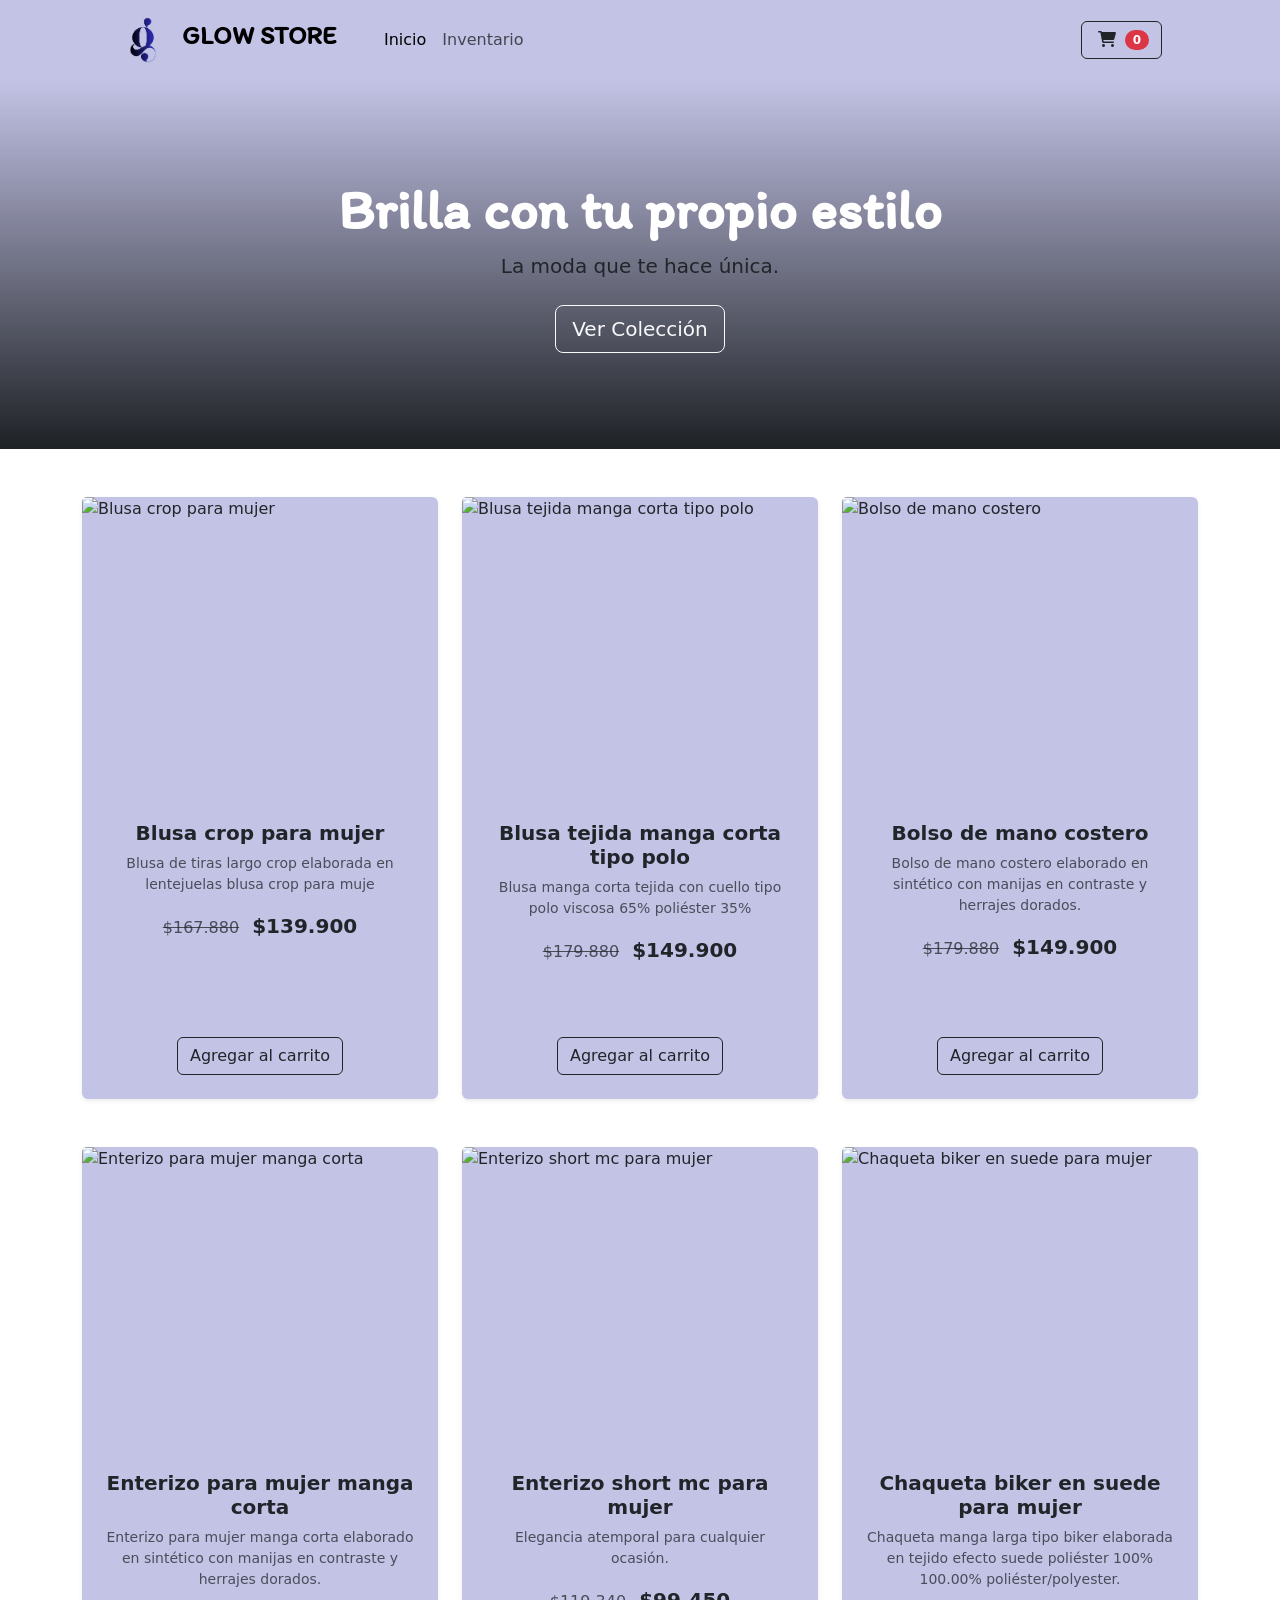
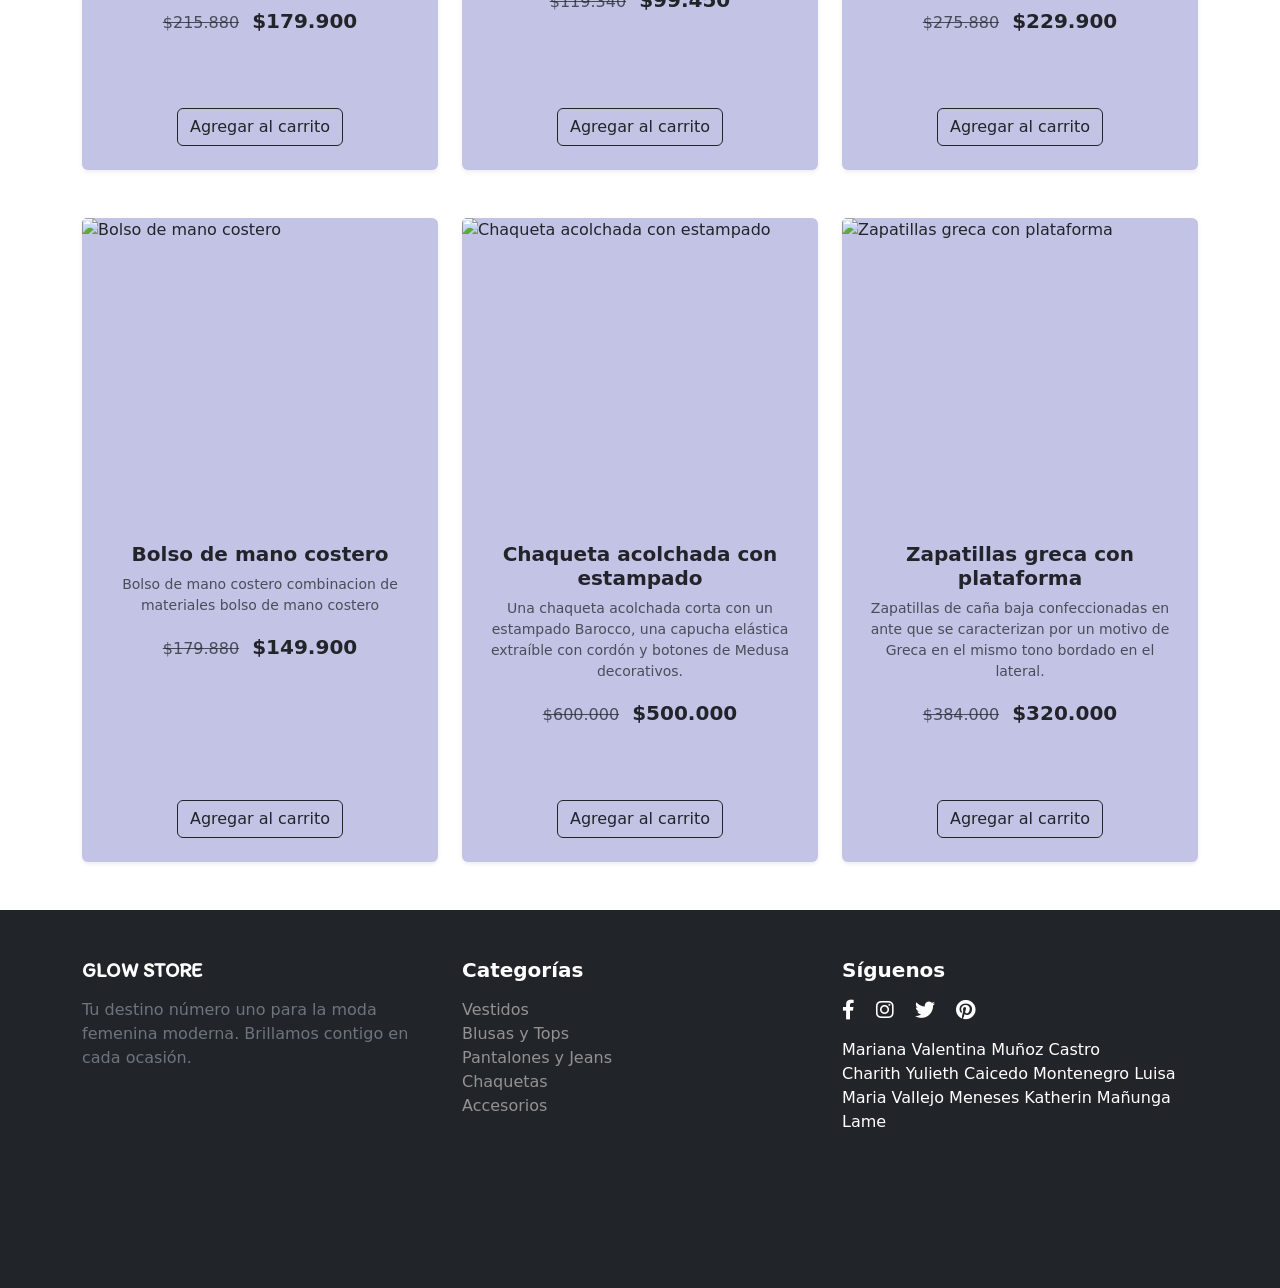
==== inventario.html @ 7732dd70 "Page inventario creada" ====
<!DOCTYPE html>
<html lang="en">

<head>
    <meta charset="UTF-8">
    <meta name="viewport" content="width=device-width, initial-scale=1.0">
    <link href="https://cdn.jsdelivr.net/npm/bootstrap@5.3.8/dist/css/bootstrap.min.css" rel="stylesheet"
        integrity="sha384-sRIl4kxILFvY47J16cr9ZwB07vP4J8+LH7qKQnuqkuIAvNWLzeN8tE5YBujZqJLB" crossorigin="anonymous">
    <!-- Font Awesome -->
    <!-- Font Awesome -->
    <link rel="stylesheet" href="https://cdnjs.cloudflare.com/ajax/libs/font-awesome/6.0.0/css/all.min.css">
    <!-- Google Fonts -->
    <link href="https://fonts.googleapis.com/css2?family=Itim&display=swap" rel="stylesheet">
    <link rel="shortcut icon" href="logo.png" type="image/x-icon">    
    <title>GlowStore</title>
</head>

<body>

    <nav class="navbar navbar-expand-lg navbar-light sticky-top" style="background-color: #C3C3E6;">
        <div class="container px-4 px-lg-5">
            <a class="navbar-brand fw-bold" href="#" style="font-family: 'Itim', cursive; font-size: 1.6rem;">
                <img src="logo.png" alt="GlowStore Logo" width="50" height="50"
                    class="d-inline-block align-text-top rounded-circle me-2">
                <span class="align-middle">GLOW STORE</span>
            </a>
            <button class="navbar-toggler" type="button" data-bs-toggle="collapse"
                data-bs-target="#navbarSupportedContent" aria-controls="navbarSupportedContent" aria-expanded="false"
                aria-label="Toggle navigation"><span class="navbar-toggler-icon"></span></button>
            <div class="collapse navbar-collapse" id="navbarSupportedContent">
                <ul class="navbar-nav me-auto mb-2 mb-lg-0 ms-lg-4">
                    <li class="nav-item"><a class="nav-link active" aria-current="page" href="index.html">Inicio</a></li>

                    <li class="nav-item"><a class="nav-link" href="inventario.html">Inventario</a></li>
                </ul>
                <button class="btn btn-outline-dark" type="button" data-bs-toggle="modal"
                    data-bs-target="#carritoModal">
                    <i class="bi-cart-fill me-1"></i>
                    <i class="fas fa-shopping-cart"></i>
                    <span class="badge bg-danger text-white ms-1 rounded-pill" id="contador-carrito">0</span>
                </button>
            </div>
        </div>
    </nav>

    <!-- Header-->
    <header class="bg-dark py-5"
        style="background-image: linear-gradient(rgba(195, 195, 230, 1), rgba(0, 0, 0, 0.1)), url('https://elaco.vtexassets.com/assets/vtex.file-manager-graphql/images/94b06efb-9411-430d-9be1-f4e11fd6fd67___4d2be384380740617ce18d94653df409.jpg'); background-size: cover; background-position: top;">
        <div class="container px-4 px-lg-5 my-5">
            <div class="text-center text-white">
                <h1 class="display-4 fw-bolder " style="font-family: 'Itim', cursive;">Brilla con tu propio estilo</h1>
                <p class="lead fw-normal text-dark text-bold mb-0">La moda que te hace única.</p>
                <a class="btn btn-outline-light btn-lg mt-4" href="#contenedor-productos">Ver Colección</a>
            </div>
        </div>
    </header>

    <main class="container">
        <div class="row" id="contenedor-productos">
        </div>
    </main>

    <div class="modal fade" id="carritoModal" tabindex="-1" aria-hidden="true">
        <div class="modal-dialog">
            <div class="modal-content">
                <div class="modal-header">
                    <h5 class="modal-title font-monospace">TU COMPRA</h5>
                    <button type="button" class="btn-close" data-bs-dismiss="modal"></button>
                </div>
                <div class="modal-body">
                    <div id="items-carrito">
                    </div>
                    <div class="text-end mt-3">
                        <h4>Total: $<span id="total-precio">0</span></h4>
                    </div>
                </div>
                <div class="modal-footer">
                    <button class="btn btn-secondary" id="vaciar-carrito">Vaciar</button>
                    <button class="btn btn-dark">Pagar Ahora</button>
                </div>
            </div>
        </div>
    </div>

    <!-- Footer -->
    <footer class="bg-dark text-white py-5 mt-5">
        <div class="container" id="footer">
            <div class="row">
                <div class="col-md-4 mb-4">
                    <h5 class="fw-bold mb-3" style="font-family: 'Itim', cursive;">GLOW STORE</h5>
                    <p class="text-secondary">Tu destino número uno para la moda femenina moderna. Brillamos contigo en cada
                        ocasión.</p>
                </div>
                <div class="col-md-4 mb-4">
                    <h5 class="fw-bold mb-3">Categorías</h5>
                    <ul class="list-unstyled">
                        <li><a href="#" class="text-white-50 text-decoration-none">Vestidos</a></li>
                        <li><a href="#" class="text-white-50 text-decoration-none">Blusas y Tops</a></li>
                        <li><a href="#" class="text-white-50 text-decoration-none">Pantalones y Jeans</a></li>
                        <li><a href="#" class="text-white-50 text-decoration-none">Chaquetas</a></li>
                        <li><a href="#" class="text-white-50 text-decoration-none">Accesorios</a></li>
                    </ul>
                </div>
                <div class="col-md-4 mb-4">
                    <h5 class="fw-bold mb-3">Síguenos</h5>
                    <div class="mb-3">
                        <a href="#" class="text-white me-3"><i class="fab fa-facebook-f fa-lg"></i></a>
                        <a href="#" class="text-white me-3"><i class="fab fa-instagram fa-lg"></i></a>
                        <a href="#" class="text-white me-3"><i class="fab fa-twitter fa-lg"></i></a>
                        <a href="https://co.pinterest.com/" class="text-white"><i class="fab fa-pinterest fa-lg"></i></a>
                    </div>
                    <span class="text-white py-3"> Mariana Valentina Muñoz Castro</span>
                    <br>
                    <span class="text-white py-3"> Charith Yulieth Caicedo Montenegro</span>
                    <span class="text-white py-3"> Luisa Maria Vallejo Meneses</span>
                    <span class="text-white py-3"> Katherin Mañunga Lame</span>
                    <p class="text-muted mt-4 small">&copy; 2026 GlowStore. Todos los derechos reservados.</p>
                </div>
            </div>
        </div>
    </footer>

    <script src="https://cdn.jsdelivr.net/npm/bootstrap@5.3.8/dist/js/bootstrap.bundle.min.js"
        integrity="sha384-FKyoEForCGlyvwx9Hj09JcYn3nv7wiPVlz7YYwJrWVcXK/BmnVDxM+D2scQbITxI"
        crossorigin="anonymous"></script>
    <script src="script.js"></script>
</body>

</html>
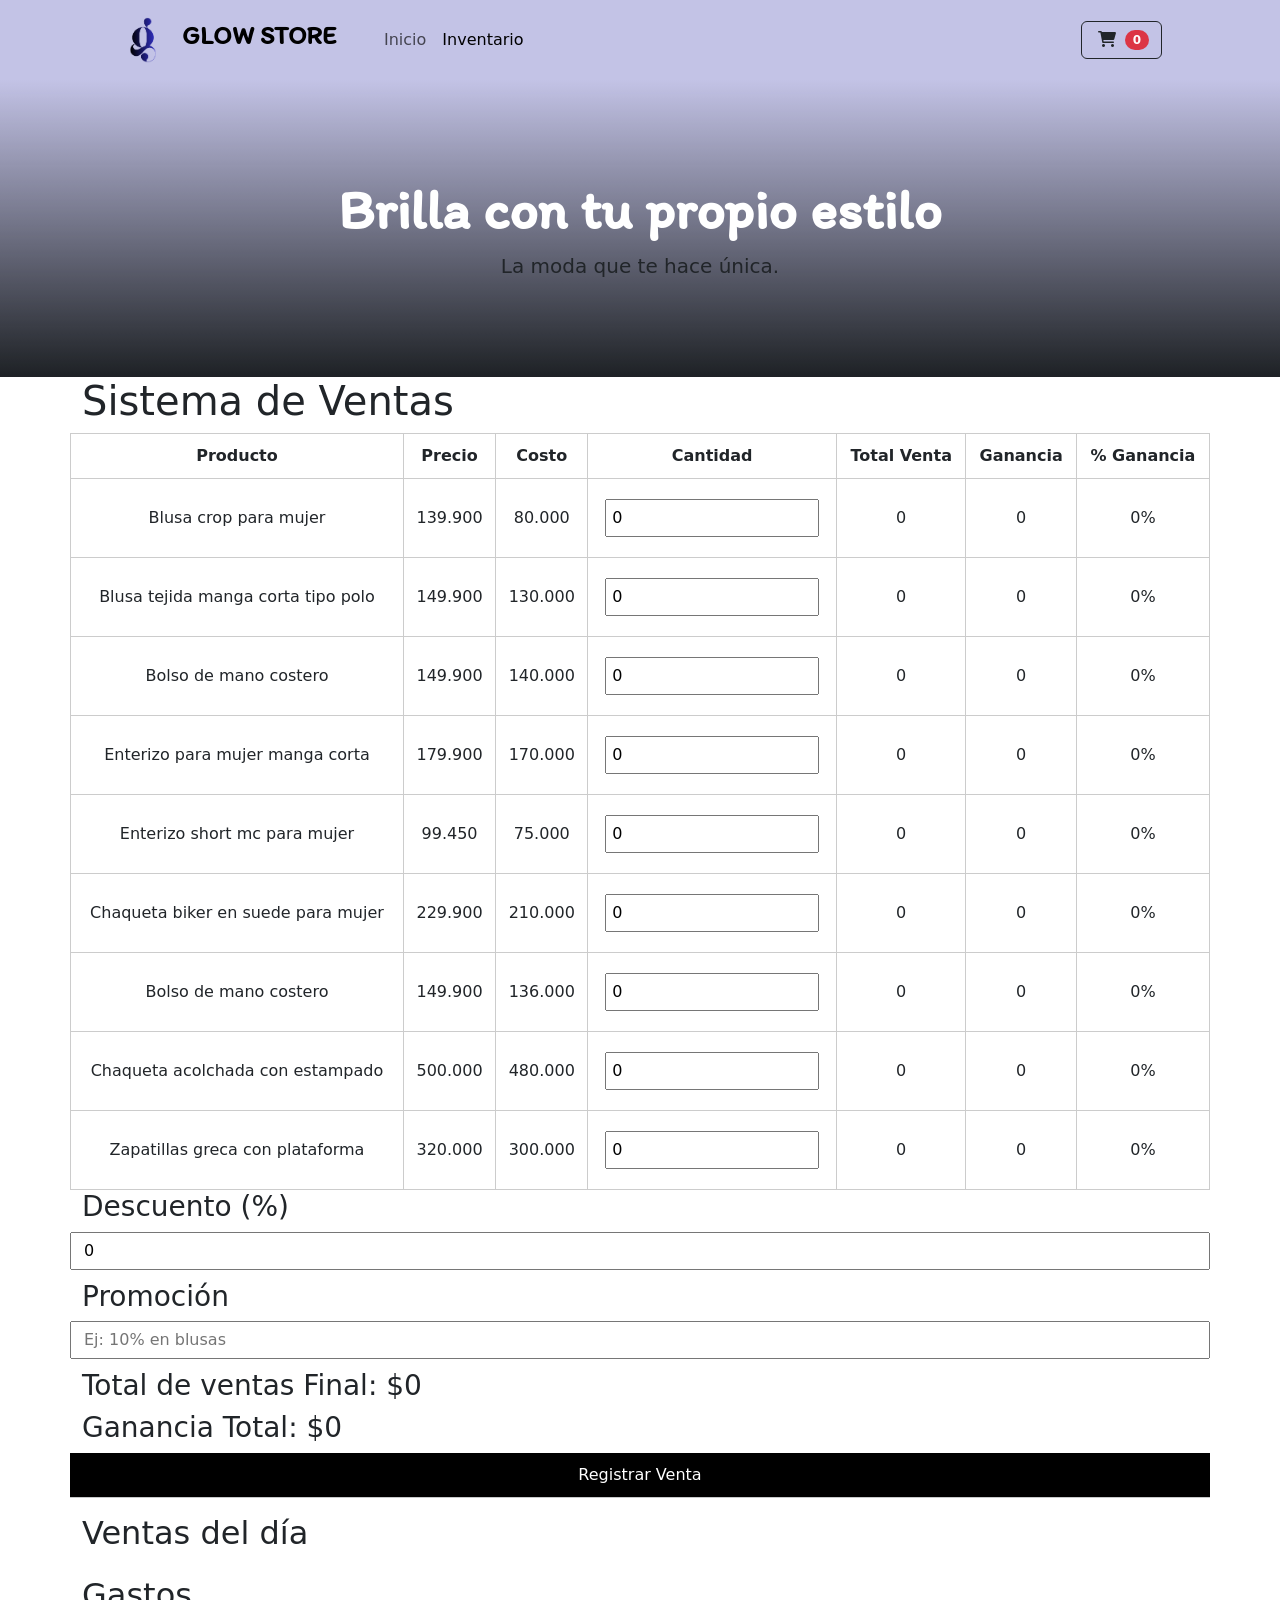
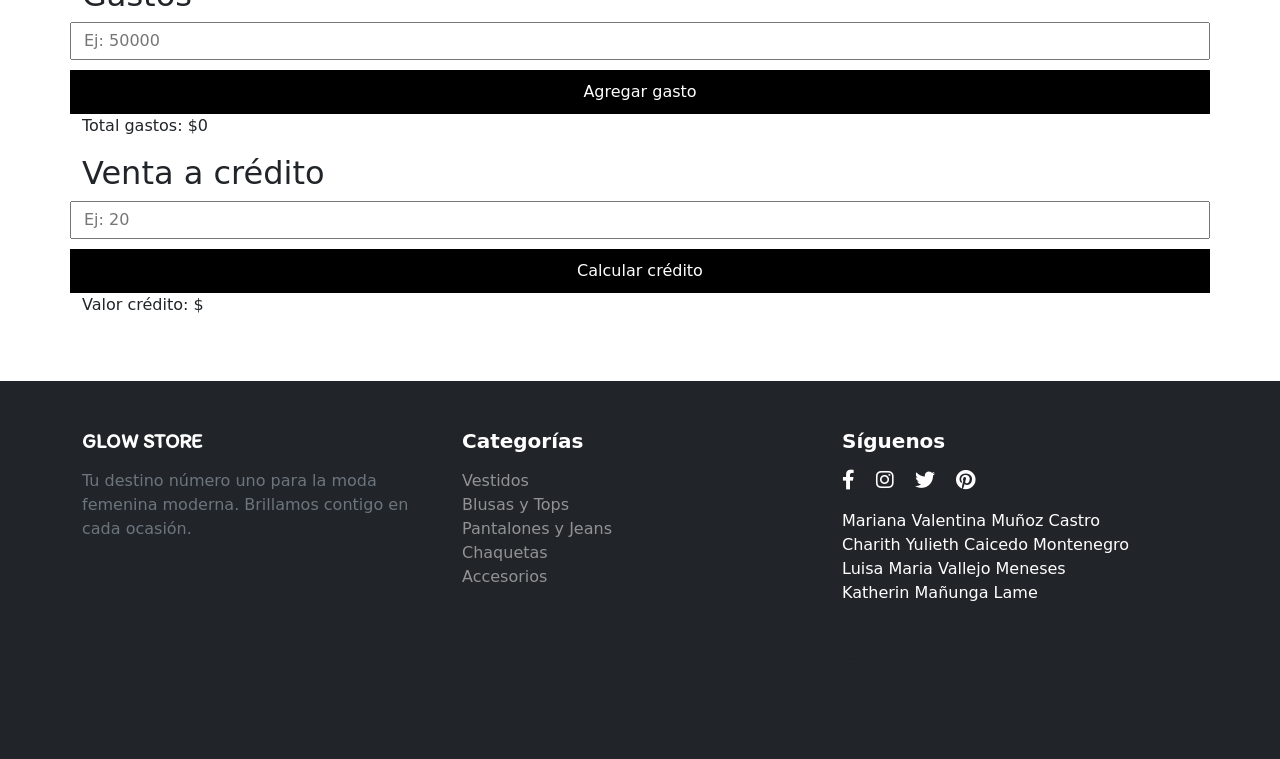
==== commit 643d4f76: "seccion de inventario" ====
--- a/inventario.html
+++ b/inventario.html
@@ -11,6 +11,7 @@
     <link rel="stylesheet" href="https://cdnjs.cloudflare.com/ajax/libs/font-awesome/6.0.0/css/all.min.css">
     <!-- Google Fonts -->
     <link href="https://fonts.googleapis.com/css2?family=Itim&display=swap" rel="stylesheet">
+    <link rel="stylesheet" href="libs/styles.css">
     <link rel="shortcut icon" href="logo.png" type="image/x-icon">    
     <title>GlowStore</title>
 </head>
@@ -29,9 +30,9 @@
                 aria-label="Toggle navigation"><span class="navbar-toggler-icon"></span></button>
             <div class="collapse navbar-collapse" id="navbarSupportedContent">
                 <ul class="navbar-nav me-auto mb-2 mb-lg-0 ms-lg-4">
-                    <li class="nav-item"><a class="nav-link active" aria-current="page" href="index.html">Inicio</a></li>
+                    <li class="nav-item"><a class="nav-link" aria-current="page" href="index.html">Inicio</a></li>
 
-                    <li class="nav-item"><a class="nav-link" href="inventario.html">Inventario</a></li>
+                    <li class="nav-item"><a class="nav-link active" href="inventario.html">Inventario</a></li>
                 </ul>
                 <button class="btn btn-outline-dark" type="button" data-bs-toggle="modal"
                     data-bs-target="#carritoModal">
@@ -50,13 +51,64 @@
             <div class="text-center text-white">
                 <h1 class="display-4 fw-bolder " style="font-family: 'Itim', cursive;">Brilla con tu propio estilo</h1>
                 <p class="lead fw-normal text-dark text-bold mb-0">La moda que te hace única.</p>
-                <a class="btn btn-outline-light btn-lg mt-4" href="#contenedor-productos">Ver Colección</a>
             </div>
         </div>
     </header>
 
     <main class="container">
-        <div class="row" id="contenedor-productos">
+        <div class="row">
+                <h1>Sistema de Ventas</h1>
+
+            <table>
+                <thead>
+                    <tr>
+                        <th>Producto</th>
+                        <th>Precio</th>
+                        <th>Costo</th>
+                        <th>Cantidad</th>
+                        <th>Total Venta</th>
+                        <th>Ganancia</th>
+                        <th>% Ganancia</th>
+                    </tr>
+                </thead>
+                <!-- <thead>
+                    <tr>
+                        <th>Producto</th>
+                        <th>Precio</th>
+                        <th>Cantidad</th>
+                        <th>Total</th>
+                    </tr>
+                </thead> -->
+                <tbody id="tabla-productos"></tbody>
+            </table>
+
+            <h3>Descuento (%)</h3>
+            <input type="number" id="descuento" value="0">
+
+            <h3>Promoción</h3>
+            <input type="text" id="promo" placeholder="Ej: 10% en blusas">
+
+            <h3>Total de ventas Final: $<span id="total-final">0</span></h3>
+            <h3>Ganancia Total: $<span id="ganancia-total">0</span></h3>
+
+            <button onclick="registrarVenta()">Registrar Venta</button>
+
+            <hr>
+
+            <h2>Ventas del día</h2>
+            <ul id="ventas-dia"></ul>
+
+            <h2>Gastos</h2>
+            <input type="number" id="gasto-input" placeholder="Ej: 50000">
+            <button onclick="agregarGasto()">Agregar gasto</button>
+            <p>Total gastos: $<span id="total-gastos">0</span></p>
+
+            <h2>Venta a crédito</h2>
+            <input type="number" id="porcentaje-credito" placeholder="Ej: 20">
+            <button onclick="calcularCredito()">Calcular crédito</button>
+            <p>Valor crédito: $<span id="credito"></span></p>
+        
+            
         </div>
     </main>
 
@@ -112,7 +164,9 @@
                     <span class="text-white py-3"> Mariana Valentina Muñoz Castro</span>
                     <br>
                     <span class="text-white py-3"> Charith Yulieth Caicedo Montenegro</span>
+                    <br>
                     <span class="text-white py-3"> Luisa Maria Vallejo Meneses</span>
+                    <br>
                     <span class="text-white py-3"> Katherin Mañunga Lame</span>
                     <p class="text-muted mt-4 small">&copy; 2026 GlowStore. Todos los derechos reservados.</p>
                 </div>
@@ -123,7 +177,8 @@
     <script src="https://cdn.jsdelivr.net/npm/bootstrap@5.3.8/dist/js/bootstrap.bundle.min.js"
         integrity="sha384-FKyoEForCGlyvwx9Hj09JcYn3nv7wiPVlz7YYwJrWVcXK/BmnVDxM+D2scQbITxI"
         crossorigin="anonymous"></script>
-    <script src="script.js"></script>
+        <script src="script.js"></script>
+        <script src="ventas.js"></script>
 </body>
 
-</html>+</html> 
--- a/libs/styles.css
+++ b/libs/styles.css
@@ -0,0 +1,26 @@
+
+
+table {
+    width: 100%;
+    border-collapse: collapse;
+    background: white;
+}
+
+th, td {
+    padding: 10px;
+    border: 1px solid #ccc;
+    text-align: center;
+}
+
+input {
+    margin: 10px 0;
+    padding: 5px;
+}
+
+button {
+    padding: 10px;
+    background: black;
+    color: white;
+    border: none;
+    cursor: pointer;
+}
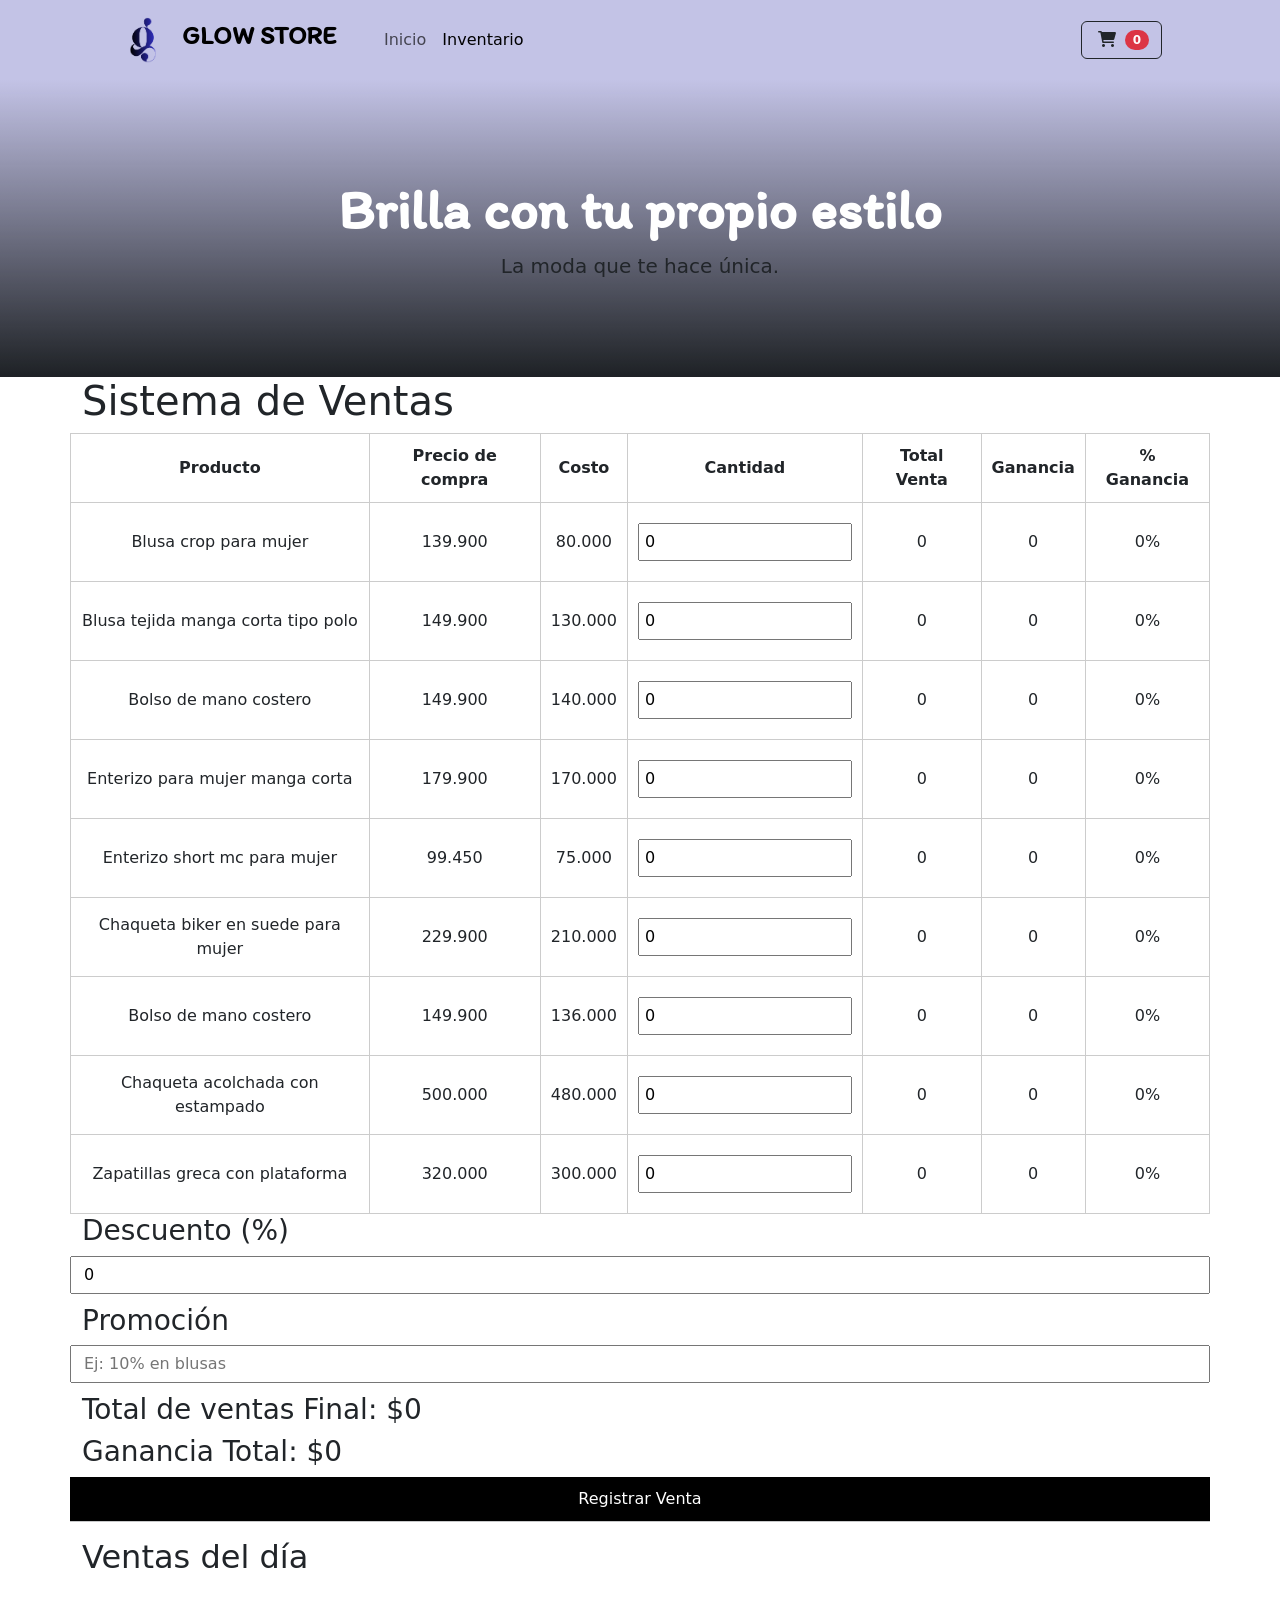
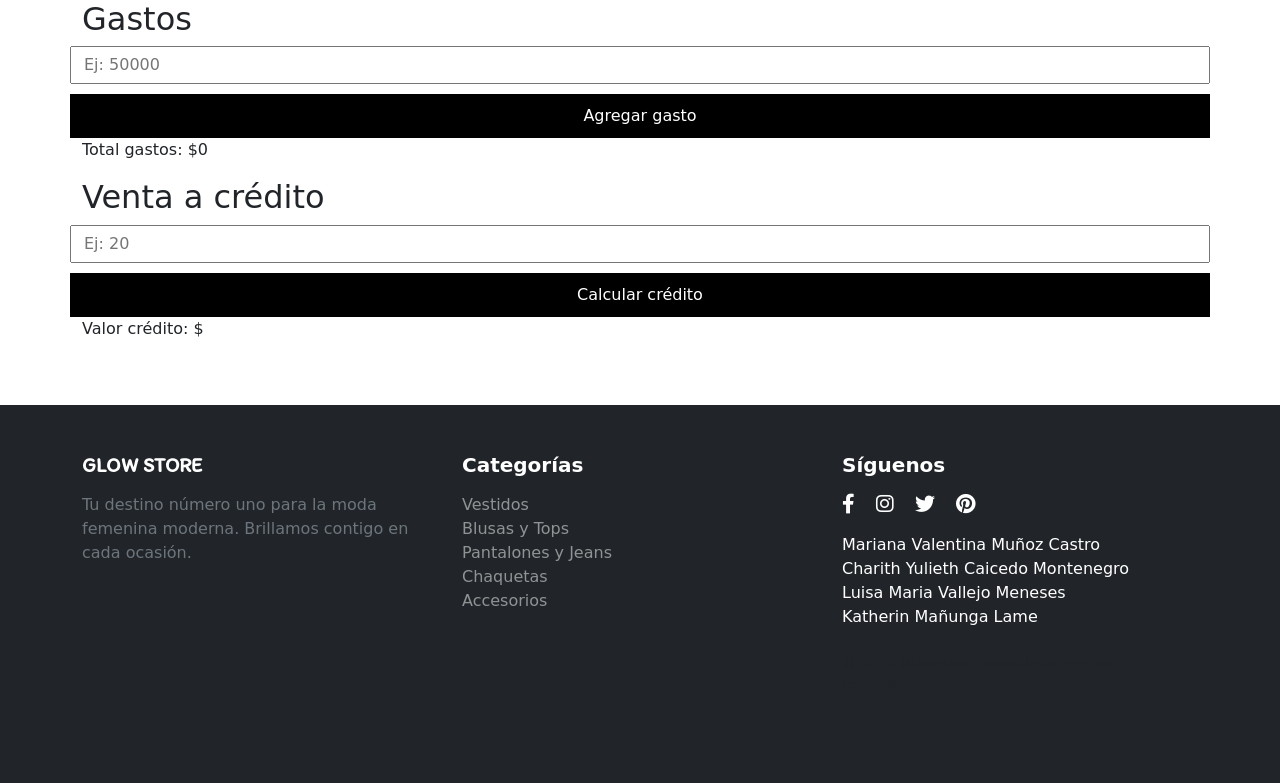
==== commit e7506cbf: "cambio de nombre a column" ====
--- a/inventario.html
+++ b/inventario.html
@@ -12,7 +12,7 @@
     <!-- Google Fonts -->
     <link href="https://fonts.googleapis.com/css2?family=Itim&display=swap" rel="stylesheet">
     <link rel="stylesheet" href="libs/styles.css">
-    <link rel="shortcut icon" href="logo.png" type="image/x-icon">    
+    <link rel="shortcut icon" href="logo.png" type="image/x-icon">
     <title>GlowStore</title>
 </head>
 
@@ -57,13 +57,13 @@
 
     <main class="container">
         <div class="row">
-                <h1>Sistema de Ventas</h1>
+            <h1>Sistema de Ventas</h1>
 
             <table>
                 <thead>
                     <tr>
                         <th>Producto</th>
-                        <th>Precio</th>
+                        <th>Precio de compra</th>
                         <th>Costo</th>
                         <th>Cantidad</th>
                         <th>Total Venta</th>
@@ -107,8 +107,8 @@
             <input type="number" id="porcentaje-credito" placeholder="Ej: 20">
             <button onclick="calcularCredito()">Calcular crédito</button>
             <p>Valor crédito: $<span id="credito"></span></p>
-        
-            
+
+
         </div>
     </main>
 
@@ -140,7 +140,8 @@
             <div class="row">
                 <div class="col-md-4 mb-4">
                     <h5 class="fw-bold mb-3" style="font-family: 'Itim', cursive;">GLOW STORE</h5>
-                    <p class="text-secondary">Tu destino número uno para la moda femenina moderna. Brillamos contigo en cada
+                    <p class="text-secondary">Tu destino número uno para la moda femenina moderna. Brillamos contigo en
+                        cada
                         ocasión.</p>
                 </div>
                 <div class="col-md-4 mb-4">
@@ -159,7 +160,8 @@
                         <a href="#" class="text-white me-3"><i class="fab fa-facebook-f fa-lg"></i></a>
                         <a href="#" class="text-white me-3"><i class="fab fa-instagram fa-lg"></i></a>
                         <a href="#" class="text-white me-3"><i class="fab fa-twitter fa-lg"></i></a>
-                        <a href="https://co.pinterest.com/" class="text-white"><i class="fab fa-pinterest fa-lg"></i></a>
+                        <a href="https://co.pinterest.com/" class="text-white"><i
+                                class="fab fa-pinterest fa-lg"></i></a>
                     </div>
                     <span class="text-white py-3"> Mariana Valentina Muñoz Castro</span>
                     <br>
@@ -177,8 +179,8 @@
     <script src="https://cdn.jsdelivr.net/npm/bootstrap@5.3.8/dist/js/bootstrap.bundle.min.js"
         integrity="sha384-FKyoEForCGlyvwx9Hj09JcYn3nv7wiPVlz7YYwJrWVcXK/BmnVDxM+D2scQbITxI"
         crossorigin="anonymous"></script>
-        <script src="script.js"></script>
-        <script src="ventas.js"></script>
+    <script src="script.js"></script>
+    <script src="ventas.js"></script>
 </body>
 
-</html> +</html>
